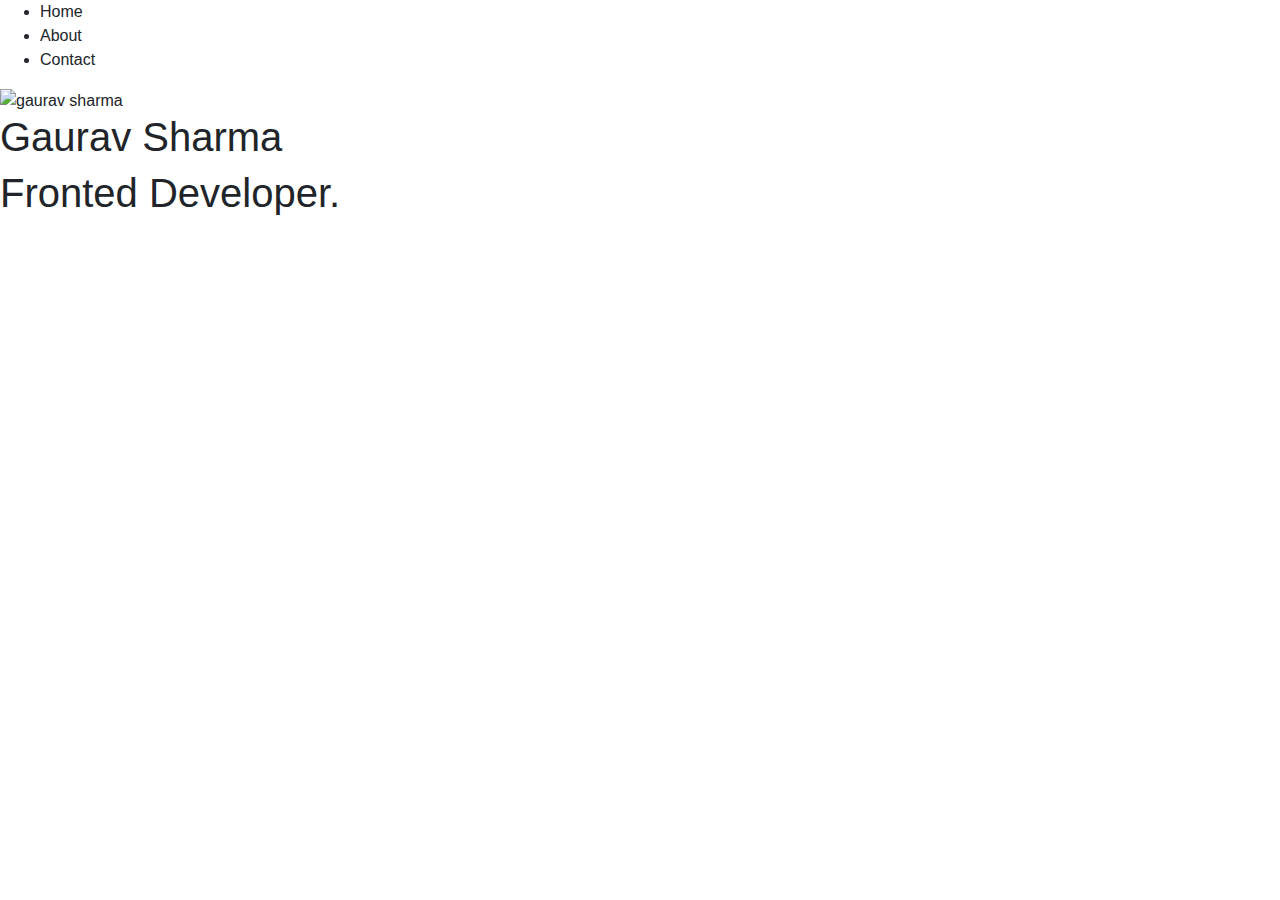
==== index.html @ 230e982d "Update index.html" ====
<!DOCTYPE html>
<html lang="en">
<head>
    <meta charset="UTF-8">
    <meta http-equiv="X-UA-Compatible" content="IE=edge">
    <meta name="viewport" content="width=device-width, initial-scale=1.0">
    <title>Gaurav Sharma</title>
    <link rel="stylesheet" href="https://cdn.jsdelivr.net/npm/bootstrap@4.0.0/dist/css/bootstrap.min.css" 
          integrity="sha384-Gn5384xqQ1aoWXA+058RXPxPg6fy4IWvTNh0E263XmFcJlSAwiGgFAW/dAiS6JXm" crossorigin="anonymous">
          <link rel="stylesheet" href="style.css">
</head>
<body>
    <header>
        <!-- <div class="logo">
            <img src="logoG.jpg" alt="">
        </div> -->
        <nav>
            <ul>
                <li>Home</li>
                <li>About</li>
                <li>Contact</li>
            </ul>
        </nav>
    </header>

    <main>
        <section id="bgsection">
            <div class="bgsection">
                <img src="img1.png" alt="gaurav sharma">
            </div>
            <div class="bgsectiontext">
                <h1>Gaurav Sharma</h1>
                <!-- <h4>I Am Fronted Developer.</h4>
                <p>Lorem ipsum dolor, sit amet consectetur adipisicing elit. Incidunt vero ratione aliquam asperiores, ad esse consectetur reiciendis laboriosam, dicta voluptatibus sint iste doloremque soluta commodi maiores fugiat culpa, facilis molestiae!</p> -->
            </div>

        </section>
        <section id="info">
            <div class="infotext">
                <h1> Fronted Developer.</h1>
                <!-- <p>Lorem ipsum dolor, sit amet consectetur adipisicing elit. Incidunt vero ratione aliquam asperiores, ad esse consectetur reiciendis laboriosam, dicta voluptatibus sint iste doloremque soluta commodi maiores fugiat culpa, facilis molestiae!</p>  -->
            </div>
            <div class="infoimg">
                <img src="img2.jpg" alt="">
            </div>
        </section>

        <section id="project">
            <div class="project">
                
                

            </div>
        </section>
    </main>
    

     <script src="https://code.jquery.com/jquery-3.2.1.slim.min.js" integrity="sha384-KJ3o2DKtIkvYIK3UENzmM7KCkRr/rE9/Qpg6aAZGJwFDMVNA/GpGFF93hXpG5KkN" crossorigin="anonymous"></script>
<script src="https://cdn.jsdelivr.net/npm/popper.js@1.12.9/dist/umd/popper.min.js" integrity="sha384-ApNbgh9B+Y1QKtv3Rn7W3mgPxhU9K/ScQsAP7hUibX39j7fakFPskvXusvfa0b4Q" crossorigin="anonymous"></script>
<script src="https://cdn.jsdelivr.net/npm/bootstrap@4.0.0/dist/js/bootstrap.min.js" integrity="sha384-JZR6Spejh4U02d8jOt6vLEHfe/JQGiRRSQQxSfFWpi1MquVdAyjUar5+76PVCmYl" crossorigin="anonymous"></script>
</body>
</html>
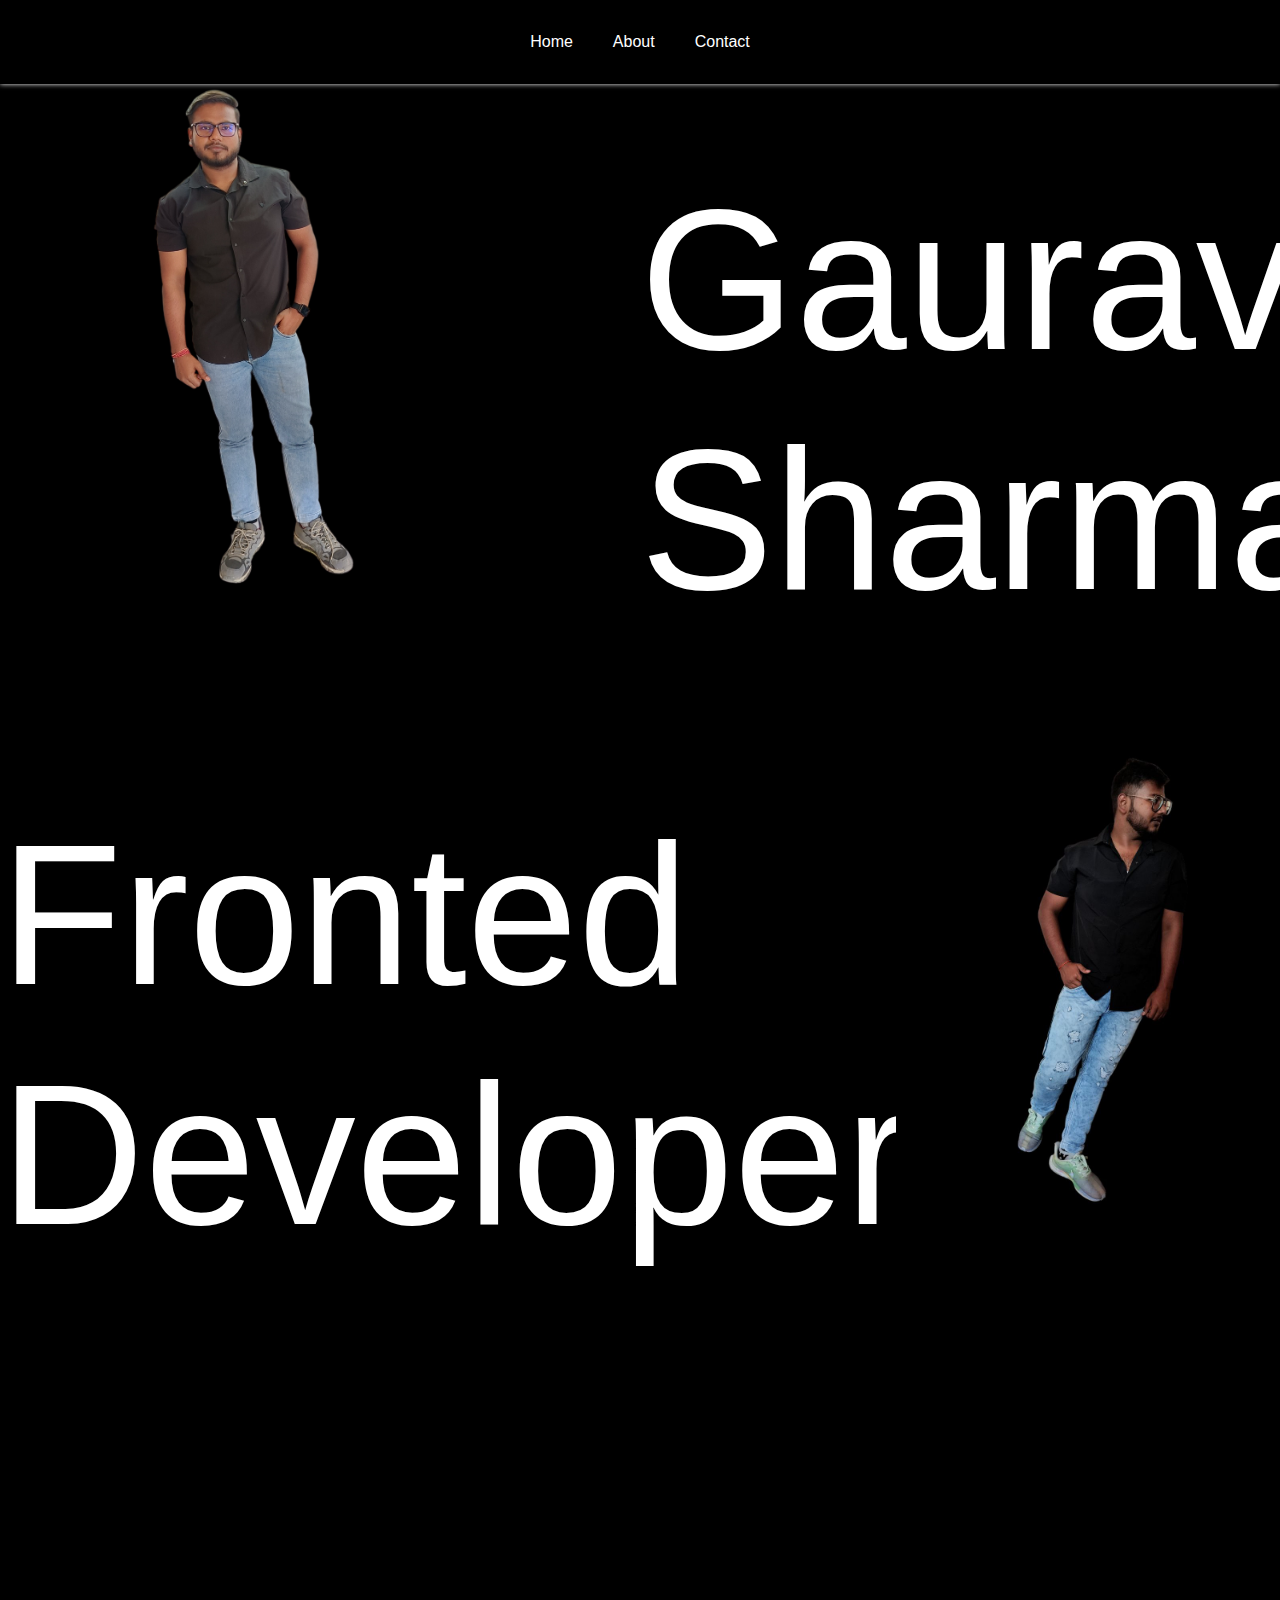
==== commit f920ba8f: "Update index.html" ====
--- a/index.html
+++ b/index.html
@@ -26,7 +26,7 @@
     <main>
         <section id="bgsection">
             <div class="bgsection">
-                <img src="img1.png" alt="gaurav sharma">
+                <img src="img/img1.png" alt="gaurav sharma">
             </div>
             <div class="bgsectiontext">
                 <h1>Gaurav Sharma</h1>
@@ -41,7 +41,7 @@
                 <!-- <p>Lorem ipsum dolor, sit amet consectetur adipisicing elit. Incidunt vero ratione aliquam asperiores, ad esse consectetur reiciendis laboriosam, dicta voluptatibus sint iste doloremque soluta commodi maiores fugiat culpa, facilis molestiae!</p>  -->
             </div>
             <div class="infoimg">
-                <img src="img2.jpg" alt="">
+                <img src="img/img2.jpg" alt="">
             </div>
         </section>
 
--- a/style.css
+++ b/style.css
@@ -0,0 +1,163 @@
+*{
+    margin: 0%;
+    padding: 0%;
+    box-sizing: border-box;
+    background-color: black;
+    color: white;
+}
+header{
+    box-shadow: 0px 0px 5px;
+    position: sticky;
+    width: 100%;
+    top: 0px;
+    padding: 10px;
+    display: flex;
+    justify-content: center;
+    align-items: center;
+}
+.logo img{
+    width: 10%;
+    border-radius: 50%;
+}
+nav ul li{
+    float: left;
+    list-style-type: none;
+    padding: 20px;
+}
+#bgsection{
+    background-attachment: fixed;
+    background-image: url('main banner.jpg');
+    background-size: cover;
+    background-position: center;
+    background-repeat: no-repeatx;
+    display: flex;
+    justify-content: center;
+    align-items: center;
+    
+}
+.bgsection{
+    width: 50%;
+}
+.bgsection img{
+    width: 100%;
+    object-position: 0px -90px;
+    object-fit: contain;
+}
+.bgsectiontext{
+    background: none;
+    width: 50%;
+}
+.bgsectiontext h1{
+    font-size: 200px;
+}
+.bgsectiontext h1,h4,p{
+    background: none;
+}
+#info{
+    width: 100%;
+    height: fit-content;
+    background-image: url('second\ banner\ \(1\).jpg');
+    background-position: center;
+    background-repeat: no-repeat;
+    background-size: cover;
+    display: flex;
+    justify-content: space-between;
+    align-items: baseline;
+    
+}
+.infotext{
+    background: none;
+    width: 50%;
+}
+.infotext h1{
+    font-size: 200px;
+    background: none;
+}
+.infoimg{
+    width: 30%;
+}
+.infoimg img{
+    
+    width: 100%;
+}
+#project{
+    width: 100%;
+    height: 90vh;
+    background-attachment: fixed;
+    background-image: url('second\ banner\ \(2\).jpg');
+    background-position: center;
+    background-repeat: no-repeat;
+    background-size: cover;
+    
+}
+.project h1{
+    background: none;
+    text-align: center;
+}
+
+/* media query start here */
+
+@media (max-width:500px){
+    header{
+        width: 100%;
+    }
+    #bgsection{
+        background-position: center;
+        background-size: contain;
+    }
+    
+    .bgsection img{
+        width: 100%;
+        object-position: 0px 0px;
+        object-fit: contain;
+    }
+    .bgsectiontext h1{
+        font-size: 50px !important;
+    }
+    #info{
+        height: auto;
+        background-size: contain;
+        background-position: center;
+    }
+    .infotext h1{
+        font-size: 50px !important;
+        background: none;
+    }
+    #project{
+        background-position: center;
+        background-size: contain;
+        height: 100vh;
+    }
+}
+@media (max-width:900px){
+    header{
+        width: 100%;
+    }
+    #bgsection{
+        background-position: center;
+        background-size: contain;
+    }
+    
+    .bgsection img{
+        width: 100%;
+        object-position: 0px 0px;
+        object-fit: contain;
+    }
+    .bgsectiontext h1{
+        font-size: 80px;
+    }
+    #info{
+        height: auto;
+        background-size: contain;
+        background-position: center;
+    }
+    .infotext h1{
+        font-size: 80px;
+        background: none;
+    }
+    #project{
+        background-position: center;
+        background-size: contain;
+        height: 100vh;
+    }
+}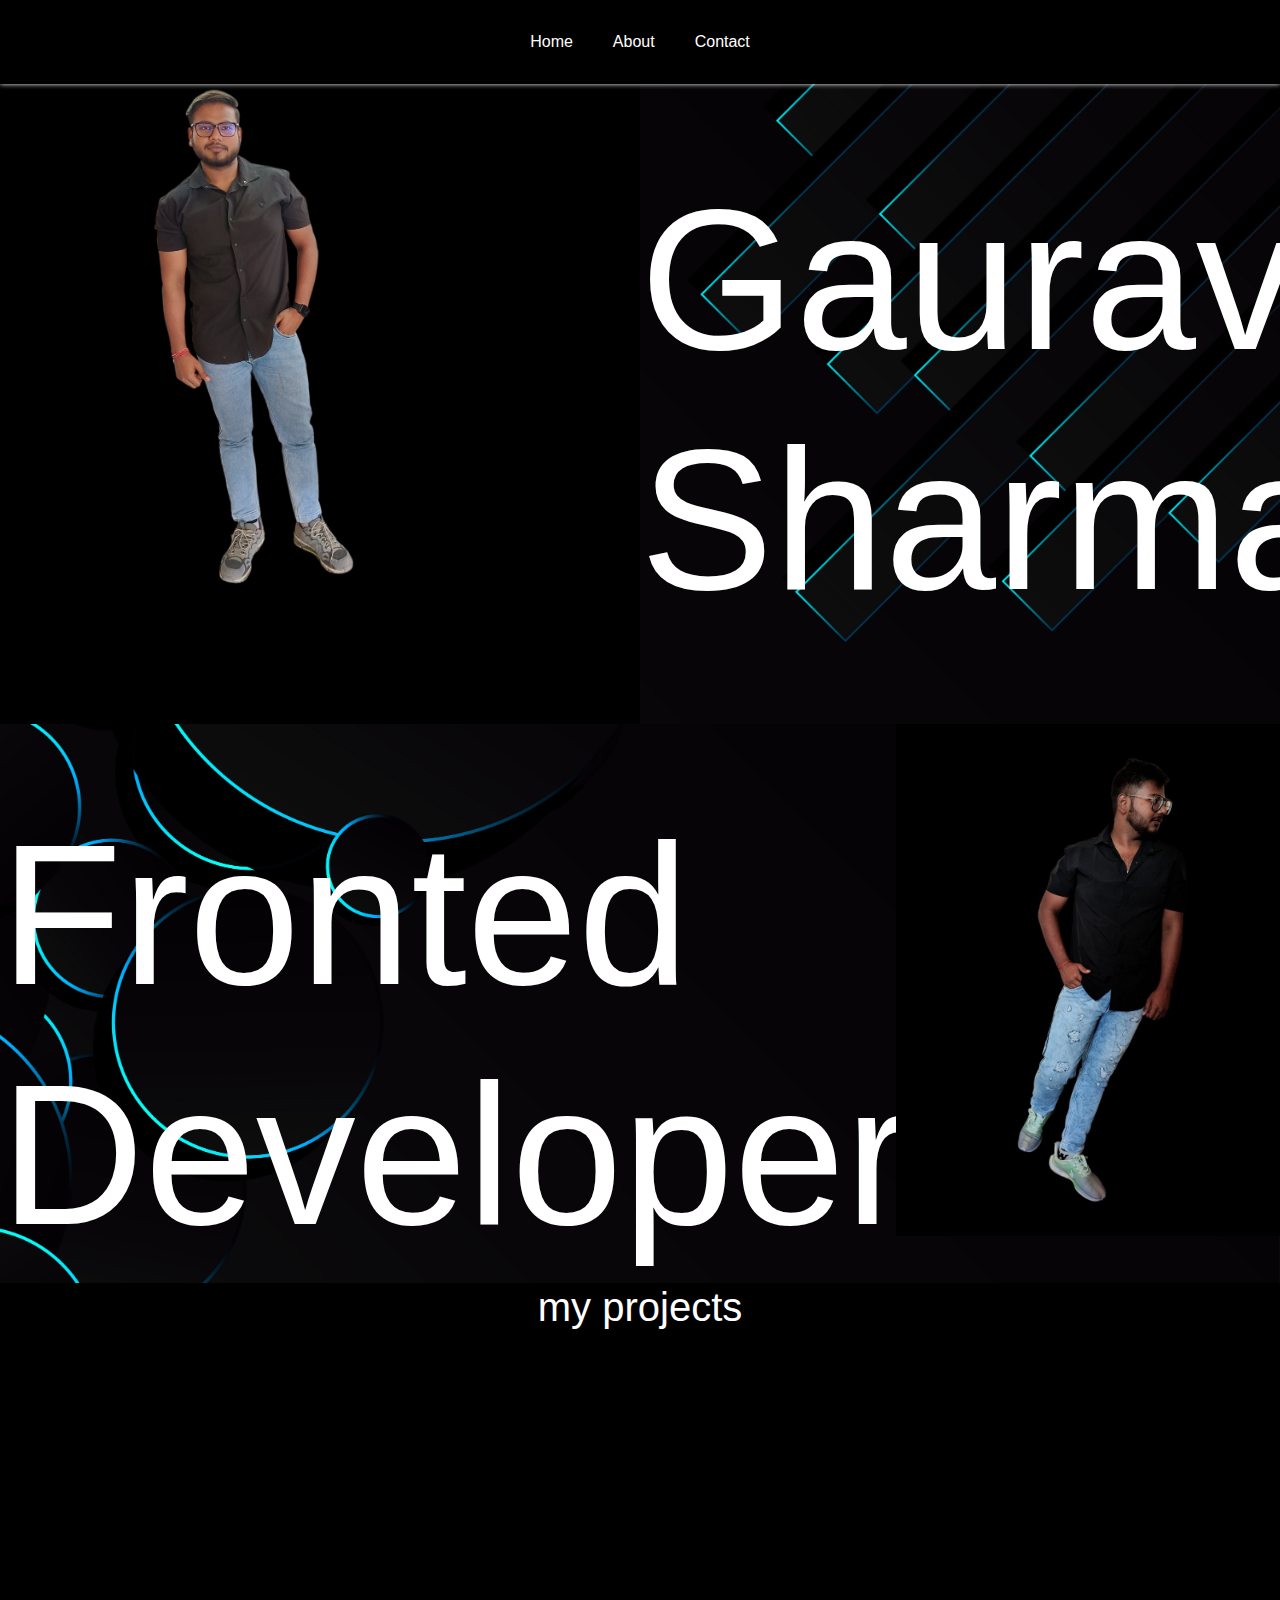
==== commit 52048151: "update content" ====
--- a/index.html
+++ b/index.html
@@ -47,7 +47,7 @@
 
         <section id="project">
             <div class="project">
-                
+                <h1>my projects</h1>
                 
 
             </div>
--- a/style.css
+++ b/style.css
@@ -26,7 +26,7 @@
 }
 #bgsection{
     background-attachment: fixed;
-    background-image: url('main banner.jpg');
+    background-image: url('img/main banner.jpg');
     background-size: cover;
     background-position: center;
     background-repeat: no-repeatx;
@@ -56,7 +56,7 @@
 #info{
     width: 100%;
     height: fit-content;
-    background-image: url('second\ banner\ \(1\).jpg');
+    background-image: url('img/second\ banner\ \(1\).jpg');
     background-position: center;
     background-repeat: no-repeat;
     background-size: cover;
@@ -84,7 +84,7 @@
     width: 100%;
     height: 90vh;
     background-attachment: fixed;
-    background-image: url('second\ banner\ \(2\).jpg');
+    background-image: url('img/second\ banner\ \(2\).jpg');
     background-position: center;
     background-repeat: no-repeat;
     background-size: cover;
@@ -160,4 +160,4 @@
         background-size: contain;
         height: 100vh;
     }
-}+}
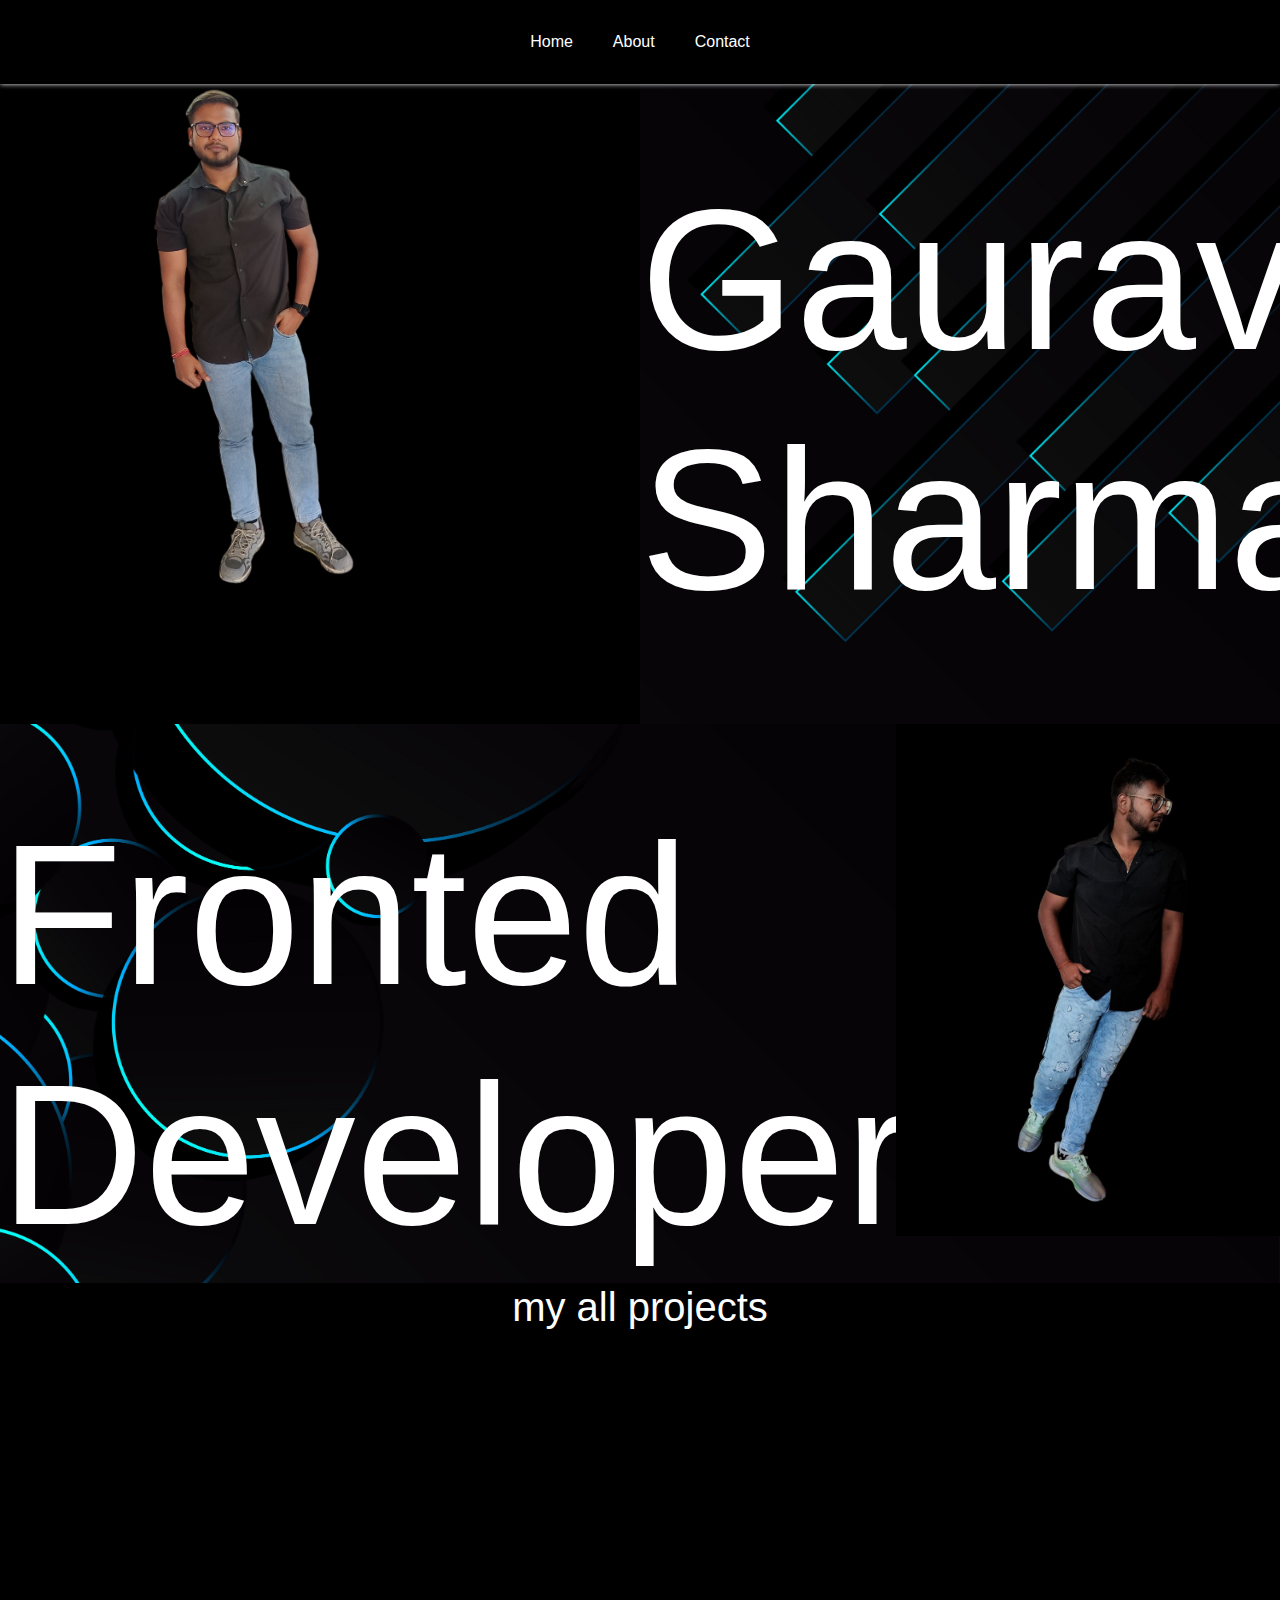
==== commit c2ad7389: "change" ====
--- a/index.html
+++ b/index.html
@@ -47,7 +47,7 @@
 
         <section id="project">
             <div class="project">
-                <h1>my projects</h1>
+                <h1>my all projects</h1>
                 
 
             </div>
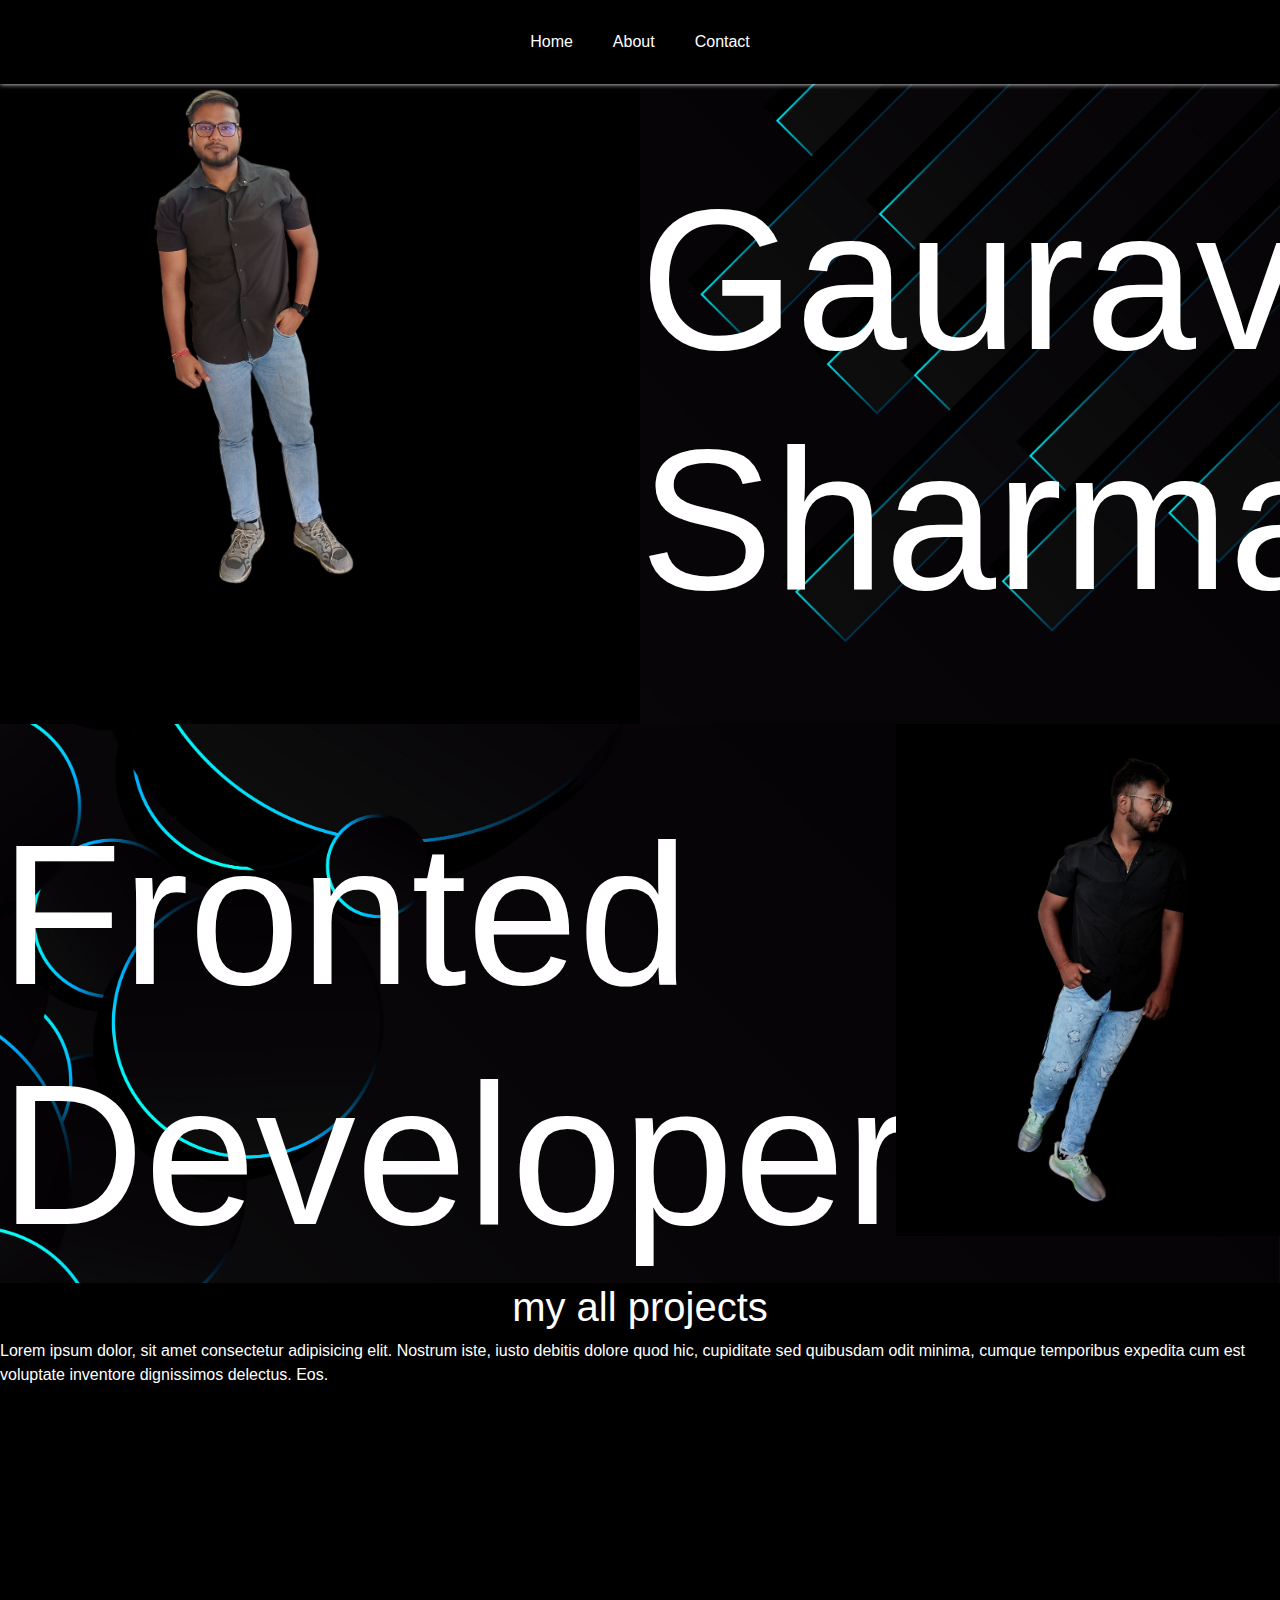
==== commit 305ff5ae: "text" ====
--- a/index.html
+++ b/index.html
@@ -48,6 +48,7 @@
         <section id="project">
             <div class="project">
                 <h1>my all projects</h1>
+                <p>Lorem ipsum dolor, sit amet consectetur adipisicing elit. Nostrum iste, iusto debitis dolore quod hic, cupiditate sed quibusdam odit minima, cumque temporibus expedita cum est voluptate inventore dignissimos delectus. Eos.</p>
                 
 
             </div>
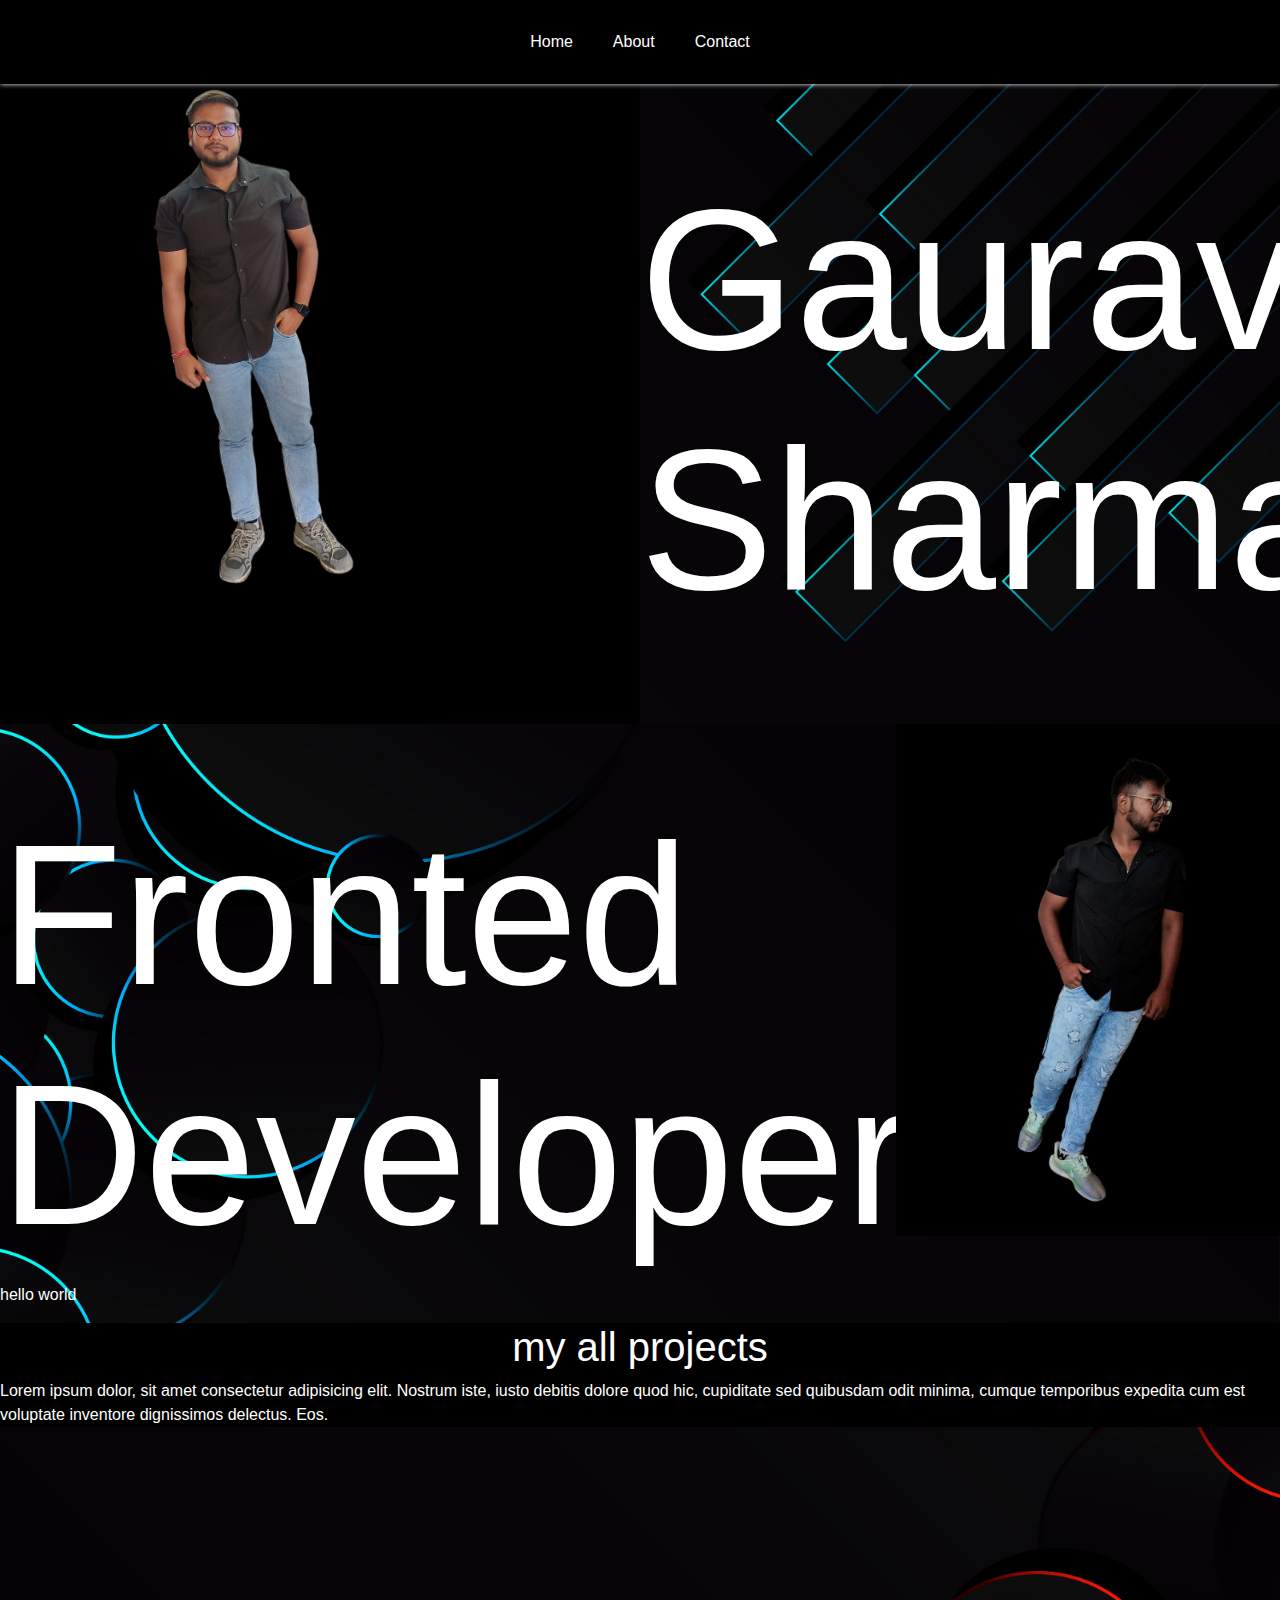
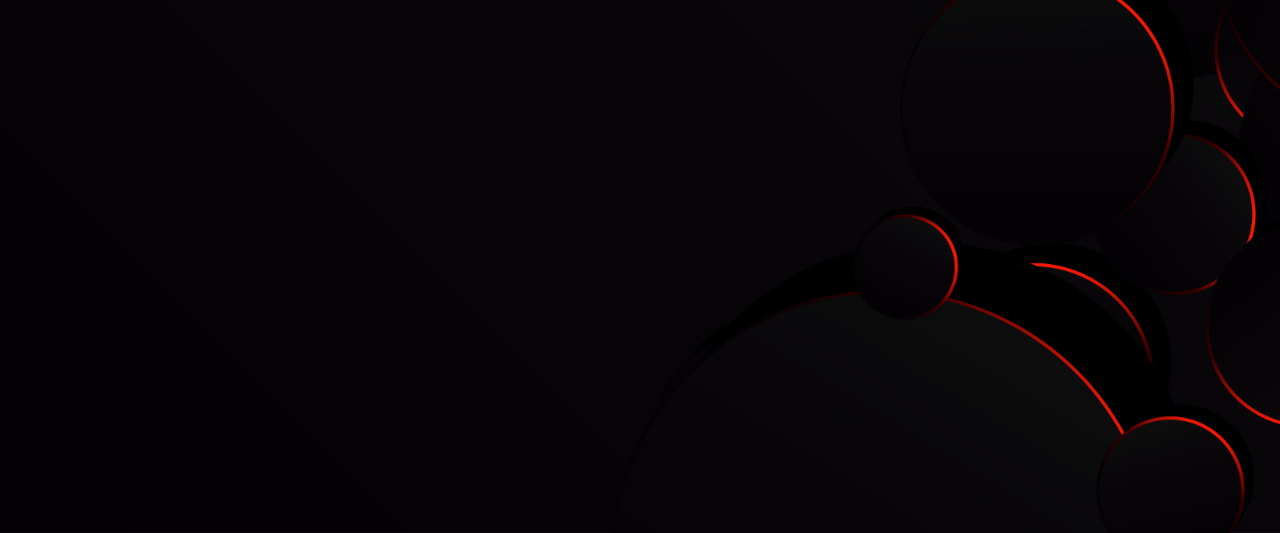
==== commit 113c1a04: "text" ====
--- a/index.html
+++ b/index.html
@@ -8,6 +8,7 @@
     <link rel="stylesheet" href="https://cdn.jsdelivr.net/npm/bootstrap@4.0.0/dist/css/bootstrap.min.css" 
           integrity="sha384-Gn5384xqQ1aoWXA+058RXPxPg6fy4IWvTNh0E263XmFcJlSAwiGgFAW/dAiS6JXm" crossorigin="anonymous">
           <link rel="stylesheet" href="style.css">
+
 </head>
 <body>
     <header>
@@ -38,6 +39,7 @@
         <section id="info">
             <div class="infotext">
                 <h1> Fronted Developer.</h1>
+                <p>hello world</p>
                 <!-- <p>Lorem ipsum dolor, sit amet consectetur adipisicing elit. Incidunt vero ratione aliquam asperiores, ad esse consectetur reiciendis laboriosam, dicta voluptatibus sint iste doloremque soluta commodi maiores fugiat culpa, facilis molestiae!</p>  -->
             </div>
             <div class="infoimg">
@@ -55,7 +57,7 @@
         </section>
     </main>
     
-
+    <link rel="stylesheet" href="fronted.js">
      <script src="https://code.jquery.com/jquery-3.2.1.slim.min.js" integrity="sha384-KJ3o2DKtIkvYIK3UENzmM7KCkRr/rE9/Qpg6aAZGJwFDMVNA/GpGFF93hXpG5KkN" crossorigin="anonymous"></script>
 <script src="https://cdn.jsdelivr.net/npm/popper.js@1.12.9/dist/umd/popper.min.js" integrity="sha384-ApNbgh9B+Y1QKtv3Rn7W3mgPxhU9K/ScQsAP7hUibX39j7fakFPskvXusvfa0b4Q" crossorigin="anonymous"></script>
 <script src="https://cdn.jsdelivr.net/npm/bootstrap@4.0.0/dist/js/bootstrap.min.js" integrity="sha384-JZR6Spejh4U02d8jOt6vLEHfe/JQGiRRSQQxSfFWpi1MquVdAyjUar5+76PVCmYl" crossorigin="anonymous"></script>
--- a/style.css
+++ b/style.css
@@ -83,7 +83,7 @@
 #project{
     width: 100%;
     height: 90vh;
-    background-attachment: fixed;
+    /* background-attachment: fixed; */
     background-image: url('img/second\ banner\ \(2\).jpg');
     background-position: center;
     background-repeat: no-repeat;
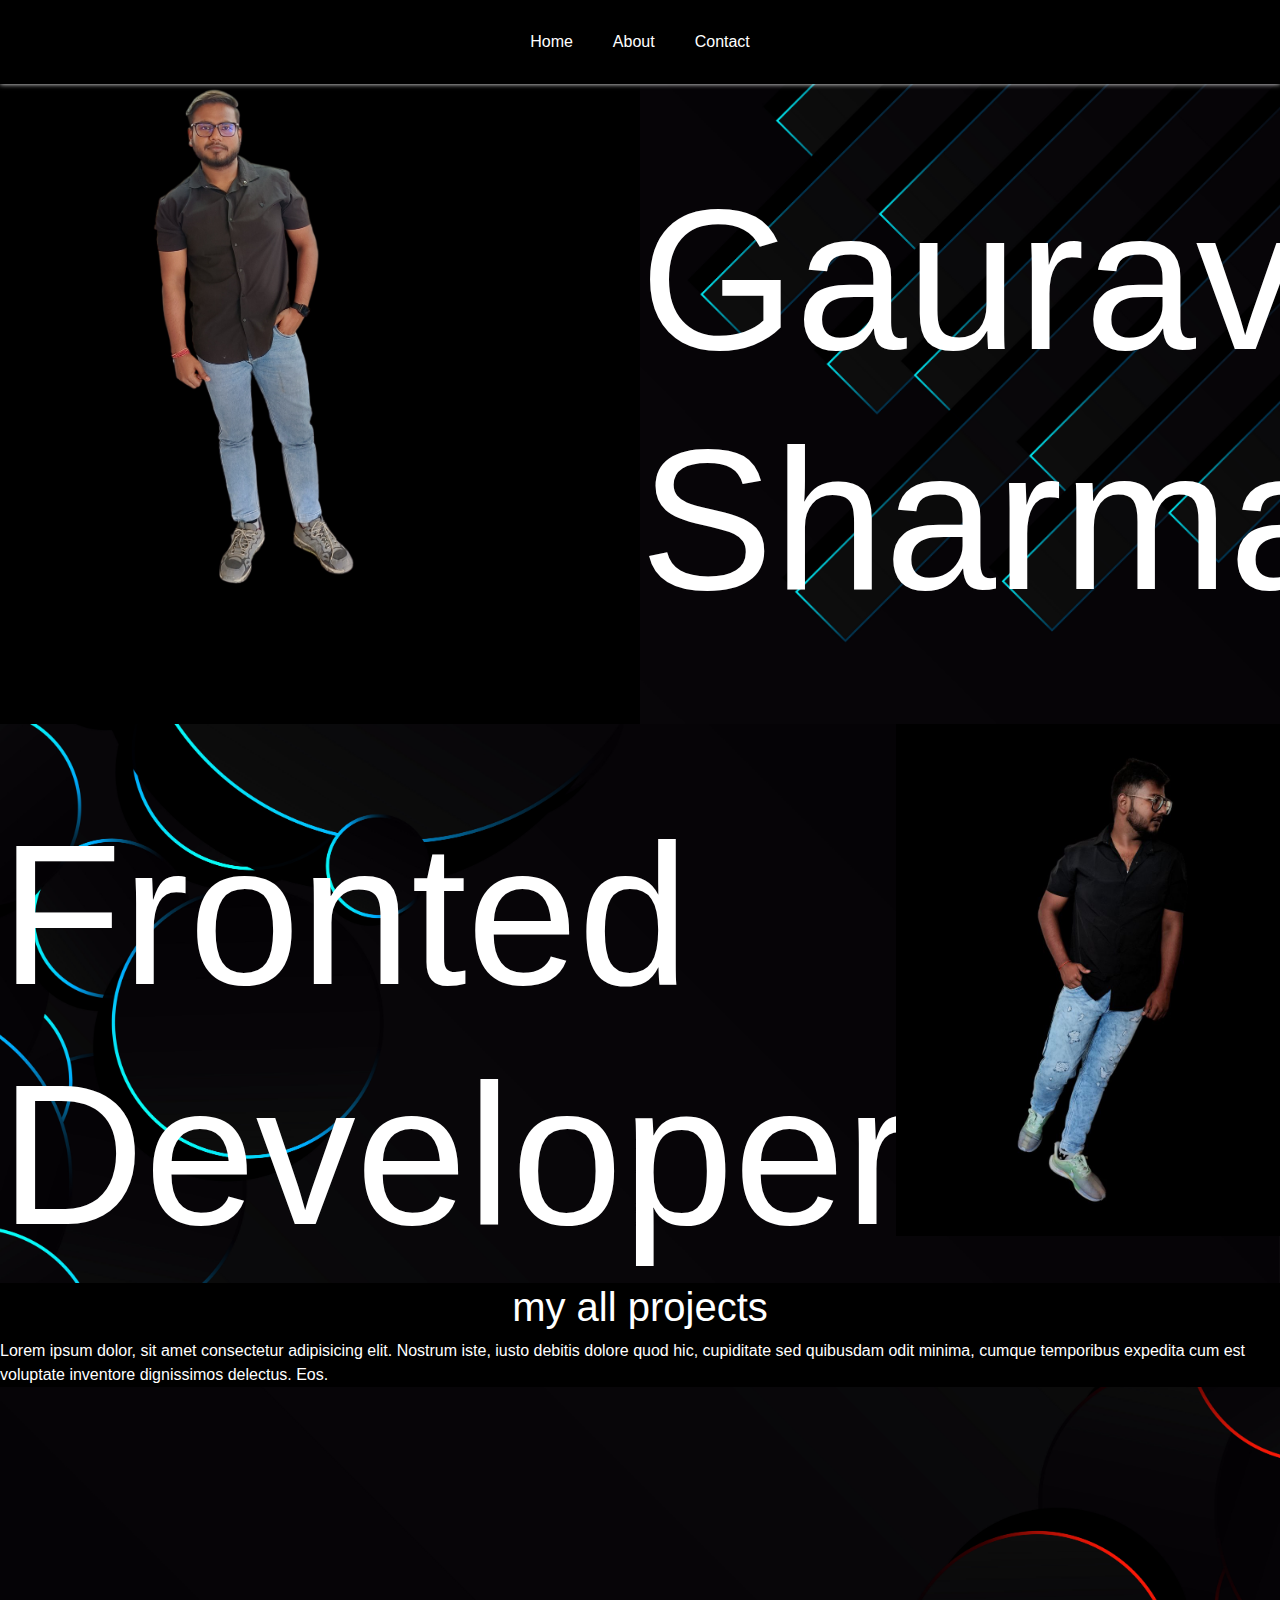
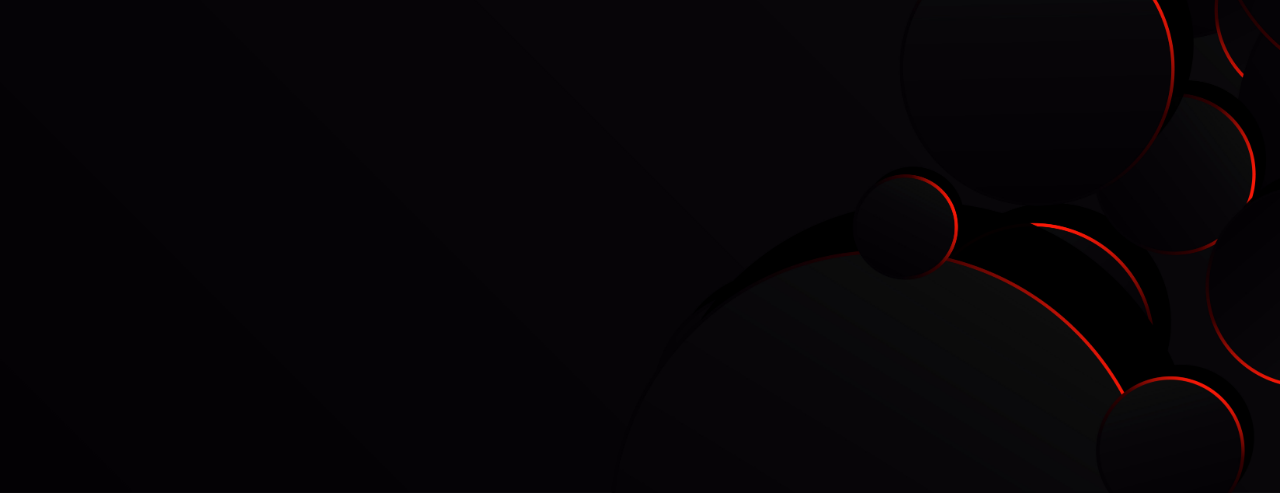
==== commit a2ab9472: "remove" ====
--- a/index.html
+++ b/index.html
@@ -39,7 +39,7 @@
         <section id="info">
             <div class="infotext">
                 <h1> Fronted Developer.</h1>
-                <p>hello world</p>
+                
                 <!-- <p>Lorem ipsum dolor, sit amet consectetur adipisicing elit. Incidunt vero ratione aliquam asperiores, ad esse consectetur reiciendis laboriosam, dicta voluptatibus sint iste doloremque soluta commodi maiores fugiat culpa, facilis molestiae!</p>  -->
             </div>
             <div class="infoimg">
